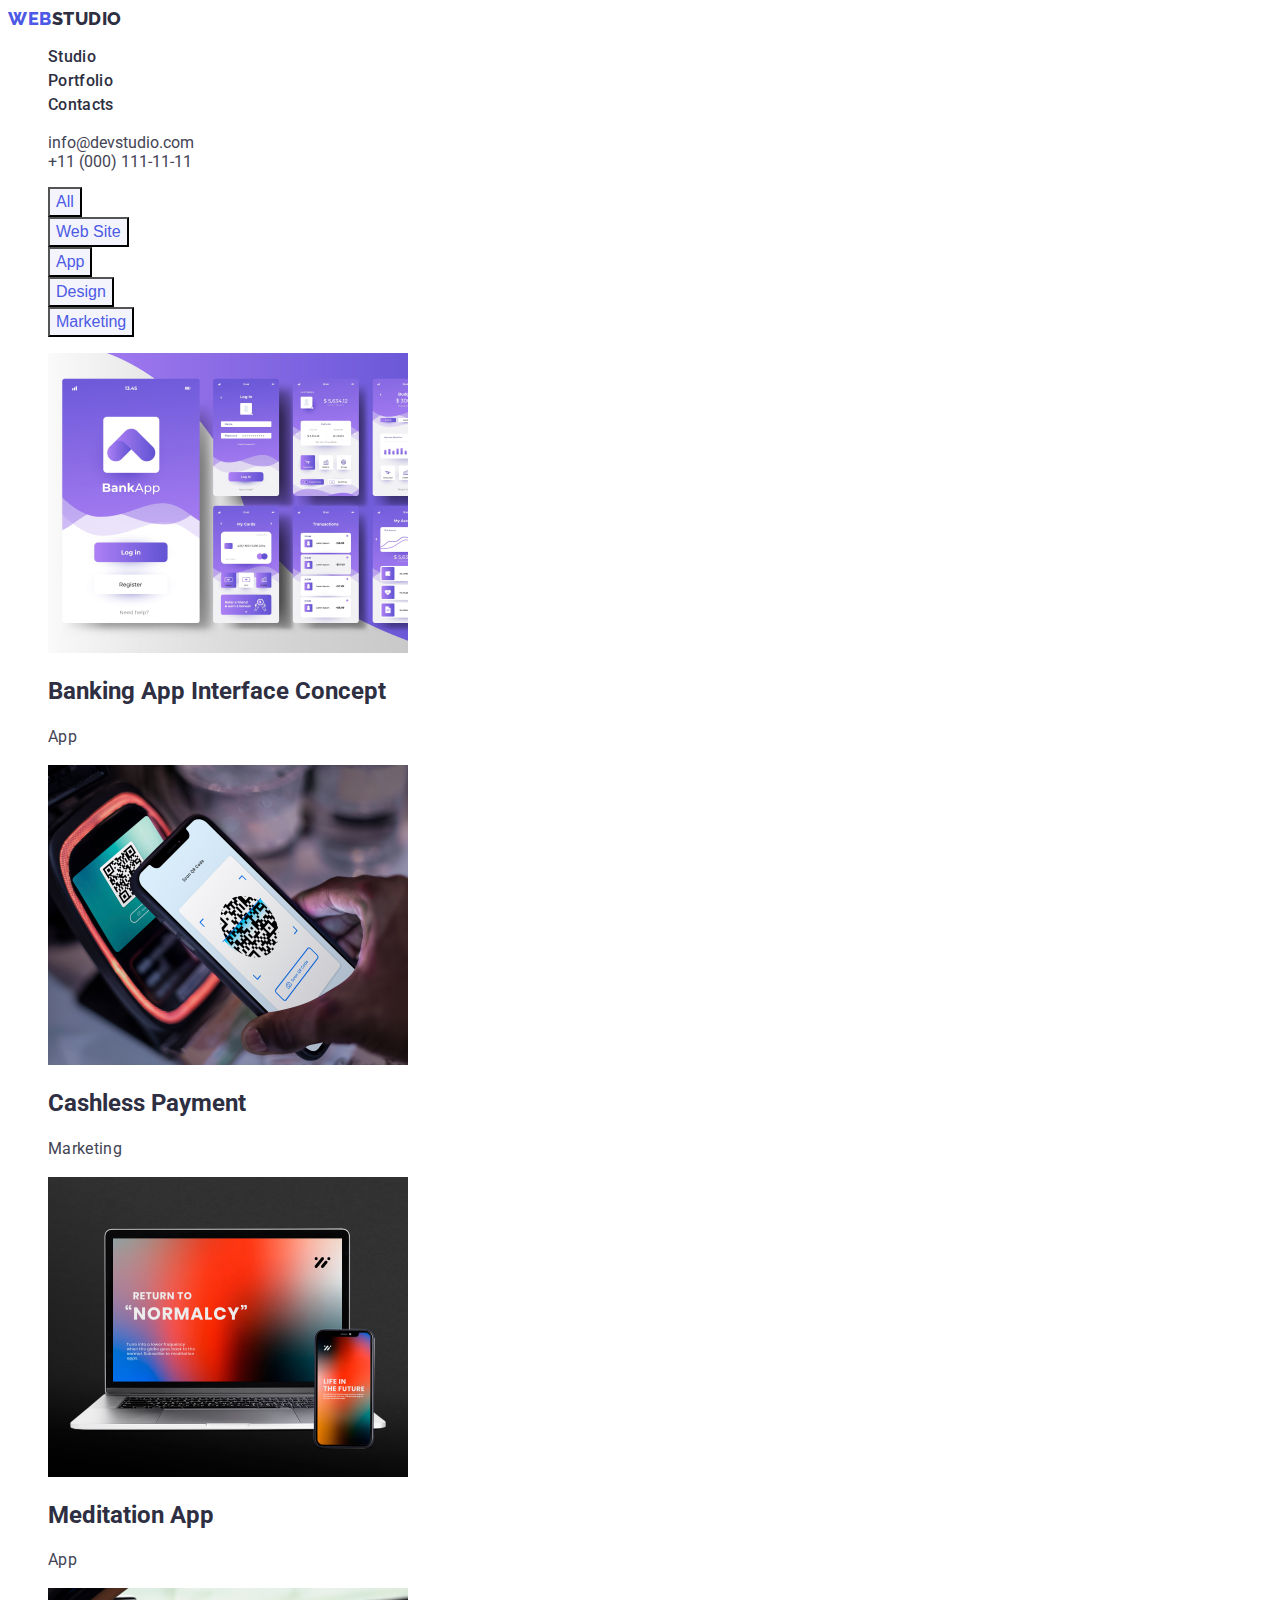
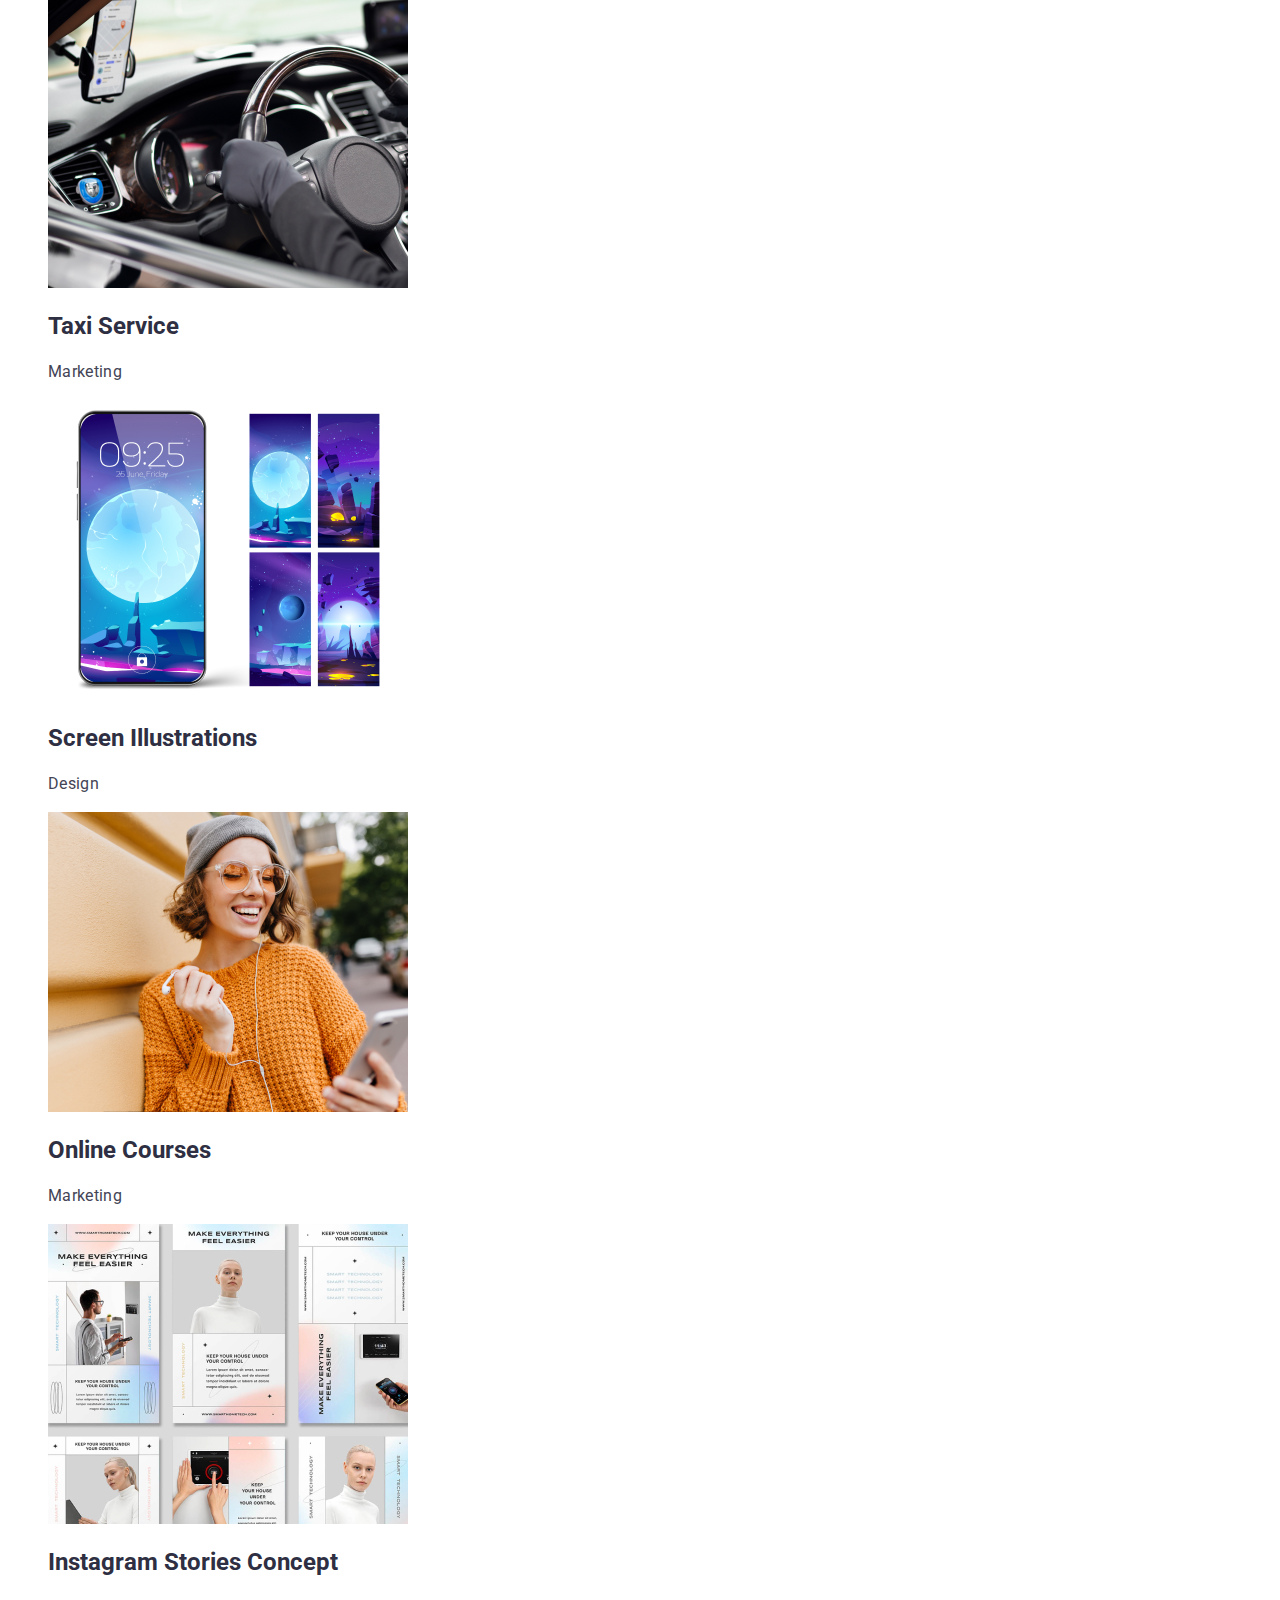
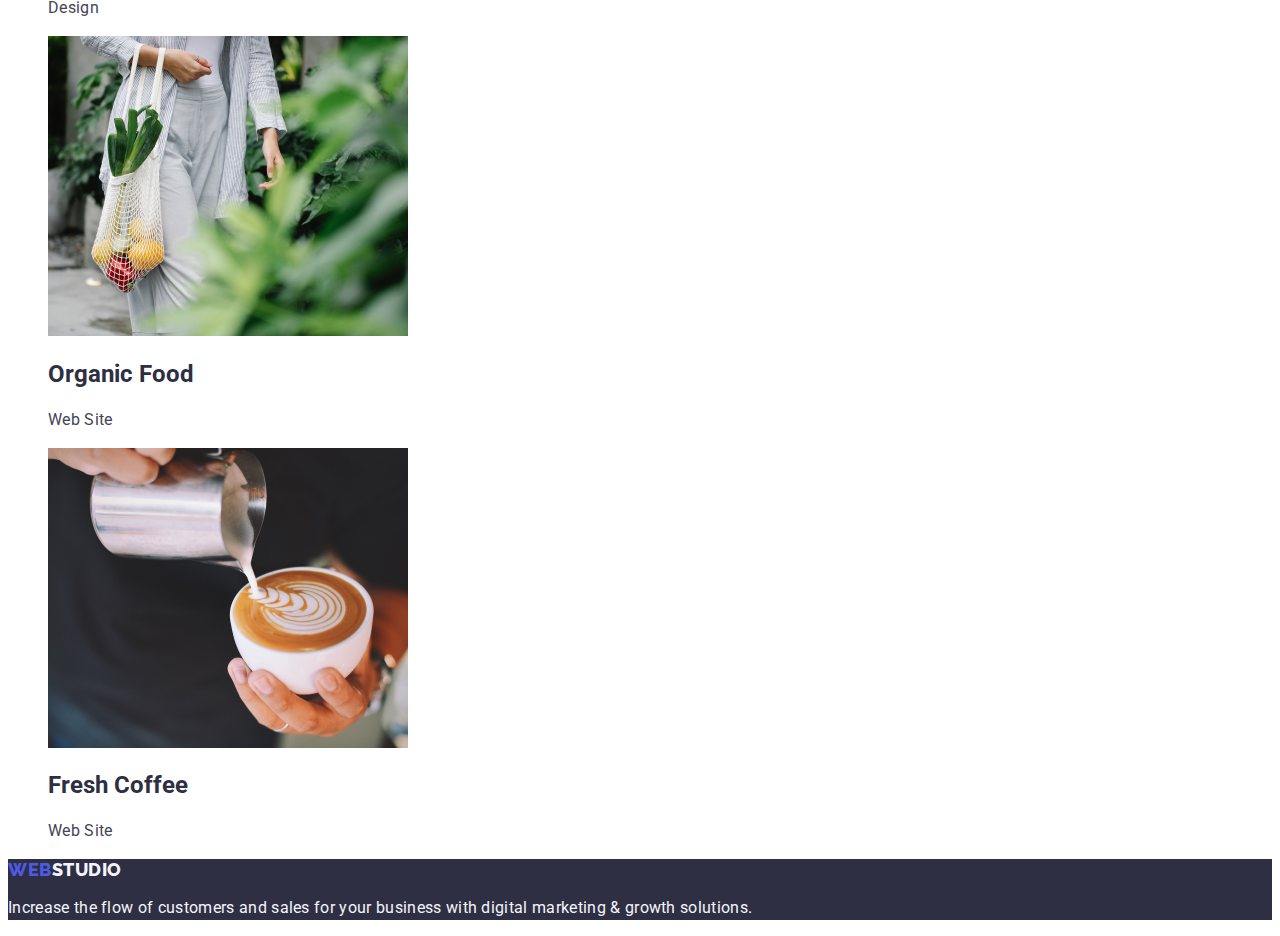
==== portfolio.html @ 75c2d45c "Final commit" ====
<!DOCTYPE html>
<html lang="en">
  <head>
    <meta charset="UTF-8" />
    <meta http-equiv="X-UA-Compatible" content="IE=edge"/>
    <meta name="viewport" content="width=device-width, initial-scale=1.0"/>
    <title>Portfolio</title>
    <link rel="preconnect" href="https://fonts.googleapis.com"/>
    <link rel="preconnect" href="https://fonts.gstatic.com" crossorigin/>
    <link
      href="https://fonts.googleapis.com/css2?family=Raleway:wght@800&family=Roboto:wght@400;500;700;900&display=swap"
      rel="stylesheet"/>
    <link rel="stylesheet" href="./css/styles.css"/>
  </head>
  <body>
    <!-- Header -->
    <header>
      <nav class="navbar">
        <a href="./index.html" class="logo"
          ><span class="logo-web">WEB</span>STUDIO</a
        >
        <ul class="list">
          <li class="list-item">
            <a href="" class="link">Studio</a>
          </li>
          <li class="list-item">
            <a href="./portfolio.html" class="link">Portfolio</a>
          </li>
          <li class="list-item">
            <a href="" class="link">Contacts</a>
          </li>
        </ul>
      </nav>
      <ul class="contacts">
        <li>
          <a href="mailto:info@devstudio.com" class="link"
            >info@devstudio.com</a
          >
        </li>
        <li>
          <a href="tel:+110001111111" class="link">+11 (000) 111-11-11</a>
        </li>
      </ul>
    </header>
    <!-- Main content -->
    <main>
      <section class="portfolio">
        <ul class="filter">
          <li><button type="button" class="button">All</button></li>
          <li><button type="button" class="button">Web Site</button></li>
          <li><button type="button" class="button">App</button></li>
          <li><button type="button" class="button">Design</button></li>
          <li><button type="button" class="button">Marketing</button></li>
        </ul>
        <ul class="portfolio-items">
          <li>
            <img
              src="./images/portfolio1.jpeg"
              alt="Banking App Interface layout"
              width="360"
              height="300"
            />
            <h2>Banking App Interface Concept</h2>
            <p>App</p>
          </li>
          <li>
            <img
              src="./images/portfolio2.jpeg"
              alt="Cashless payment in action"
              width="360"
              height="300"
            />
            <h2>Cashless Payment</h2>
            <p>Marketing</p>
          </li>
          <li>
            <img
              src="./images/portfolio3.jpeg"
              alt="Laptop screen"
              width="360"
              height="300"
            />
            <h2>Meditation App</h2>
            <p>App</p>
          </li>
          <li>
            <img
              src="./images/portfolio4.jpeg"
              alt="A man drives a car"
              width="360"
              height="300"
            />
            <h2>Taxi Service</h2>
            <p>Marketing</p>
          </li>
          <li>
            <img
              src="./images/portfolio5.jpeg"
              alt="Mobile phone interface"
              width="360"
              height="300"/>
            <h2>Screen Illustrations</h2>
            <p>Design</p>
          </li>
          <li>
            <img
              src="./images/portfolio6.jpeg"
              alt="Happy girl looking at her mobile phone screen"
              width="360"
              height="300"
            />
            <h2>Online Courses</h2>
            <p>Marketing</p>
          </li>
          <li>
            <img
              src="./images/portfolio7.jpeg"
              alt="Instagram stories concept layout"
              width="360"
              height="300"
            />
            <h2>Instagram Stories Concept</h2>
            <p>Design</p>
          </li>
          <li>
            <img
              src="./images/portfolio8.jpeg"
              alt="A woman carrying a bag with vegetables"
              width="360"
              height="300"
            />
            <h2>Organic Food</h2>
            <p>Web Site</p>
          </li>
          <li>
            <img
              src="./images/portfolio9.jpeg"
              alt="A cup of delicious coffee"
              width="360"
              height="300"
            />
            <h2>Fresh Coffee</h2>
            <p>Web Site</p>
          </li>
        </ul>
      </section>
    </main>
    <!-- Footer -->
    <footer class="site-footer">
      <a href="./index.html" class="logo"
        ><span class="logo-web">WEB</span>STUDIO</a
      >
      <p>
        Increase the flow of customers and sales for your business with digital
        marketing & growth solutions.
      </p>
    </footer>
  </body>
</html>
---- css/styles.css ----
/* Палітра кольорів 
Колір основного тексту #2e2f42 (Navy Blue)
Колір другорядного тексту background: #434455;(Slate)
Білий колір #FFFFFF;
Клауд колір #F4F4FD;
Фіолетовий: #4D5AE5;
Фіолетовий при наведенні на кнопку background: #404BBF;
*/

:root {
  --primary-text-color: #2e2f42;
  --seconadry-text-color: #434455;
  --text-color-white: #FFFFFF;
  --text-color-cloud: #F4F4FD;
  --text-color-iris: #4D5AE5;
  --text-color-ocean:#404BBF;
}

body {
  font-family: "Roboto", sans-serif;
  color: var(--primary-text-color);
}

.link {
  text-decoration: none;
}

/* Header */

.navbar .list {
  list-style: none;
}

.logo {
  font-family: "Raleway";
  font-style: normal;
  font-weight: 800;
  font-size: 18px;
  line-height: 1.17;
  letter-spacing: 0.03em;
  text-transform: uppercase;
  text-decoration: none;
  color: var(--primary-text-color);
}
.logo .logo-web {
  color: var(--text-color-iris);
}

.navbar .link {
  color: var(--primary-text-color);
  font-style: normal;
  font-weight: 500;
  font-size: 16px;
  line-height: 1.5;
  letter-spacing: 0.02em;
}

.contacts {
  list-style: none;
}

.contacts .link {
  color: var(--seconadry-text-color);
}

.contacts .link:hover,
.contacts .link:focus {
  color: var(--text-color-iris);
}

/* Footer */

.site-footer {
  background-color: var(--primary-text-color);
}

.site-footer .logo-web {
  font-family: "Raleway";
  font-style: normal;
  font-weight: 800;
  font-size: 18px;
  line-height: 1.17;
  letter-spacing: 0.03em;
  color: var(--text-color-iris);
}

.site-footer .logo {
  font-family: "Raleway";
  font-style: normal;
  font-weight: 800;
  font-size: 18px;
  line-height: 1.17;
  letter-spacing: 0.03em;
  color: var(--text-color-cloud);
}

.site-footer p {
  font-size: 16px;
  line-height: 1.5;
  letter-spacing: 0.02em;
  color: var(--text-color-cloud);
}

/* Main page */

/* Hero */

.hero {
  background-color: var(--primary-text-color);
  /* Доданий для того, щоб було видно hero title */
}
.hero-title {
  font-style: normal;
  font-weight: 700;
  font-size: 56px;
  line-height: 1.07;
  letter-spacing: 0.02em;
  color: var(--text-color-white);
}
.hero-button {
  color: var(--text-color-white);
  background-color: var(--text-color-iris);
  font-style: normal;
  font-weight: 500;
  font-size: 16px;
  line-height: 1.5;
  letter-spacing: 0.04em;
  cursor: pointer;
}

.hero-button:hover,
.hero-button:focus {
  color: var(--text-color-iris);
  background-color: var(--text-color-white);
}


/* Our values */

.our-values-section ul {
  list-style: none;
}

.our-values-section h3 {
  font-style: normal;
  font-weight: 500;
  font-size: 20px;
  line-height: 1.2;
  letter-spacing: 0.02em;
}
.our-values-section p {
  font-size: 16px;
  line-height: 1.5;
  letter-spacing: 0.02em;
  color: var(--seconadry-text-color);
}
/* What are we doing */

.our-job-section h2 {
  font-style: normal;
  font-weight: 700;
  font-size: 36px;
  line-height: 1.11;
  letter-spacing: 0.02em;
  text-transform: capitalize;
}

.our-job-section ul {
  list-style: none;
}

/* Our team */

.our-team-section h2 {
  font-style: normal;
  font-weight: 700;
  font-size: 36px;
  line-height: 1.11;
  letter-spacing: 0.02em;
  text-transform: capitalize;
}

.our-team-section ul {
  list-style: none;
}

.our-team-section h3 {
  font-style: normal;
  font-weight: 500;
  font-size: 20px;
  line-height: 1.2;
  letter-spacing: 0.02em;
}

.our-team-section p {
  font-size: 16px;
  line-height: 1.5;
  letter-spacing: 0.02em;
  color: var(--seconadry-text-color);
}

/* Portfolio page */

/* Filter */

.filter {
  list-style: none;
}

.filter .button {
  color: var(--text-color-iris);
  background-color: var(--text-color-cloud);
  font-style: normal;
  font-weight: 500;
  font-size: 16px;
  line-height: 1.5;
  cursor: pointer;
}

.filter .button:hover,
.filter .button:focus {
  color: var(--text-color-white);
  background-color: var(--text-color-ocean);
}

/* Portfolio items */

.portfolio-items {
  list-style: none;
}

.porfolio-items h2 {
  font-style: normal;
  font-weight: 500;
  font-size: 20px;
  line-height: 1.2;
  letter-spacing: 0.02em;
  color: var(--primary-text-color);
}

.portfolio-items p {
  font-size: 16px;
  line-height: 1.5;
  letter-spacing: 0.02em;
  color: var(--seconadry-text-color);
}
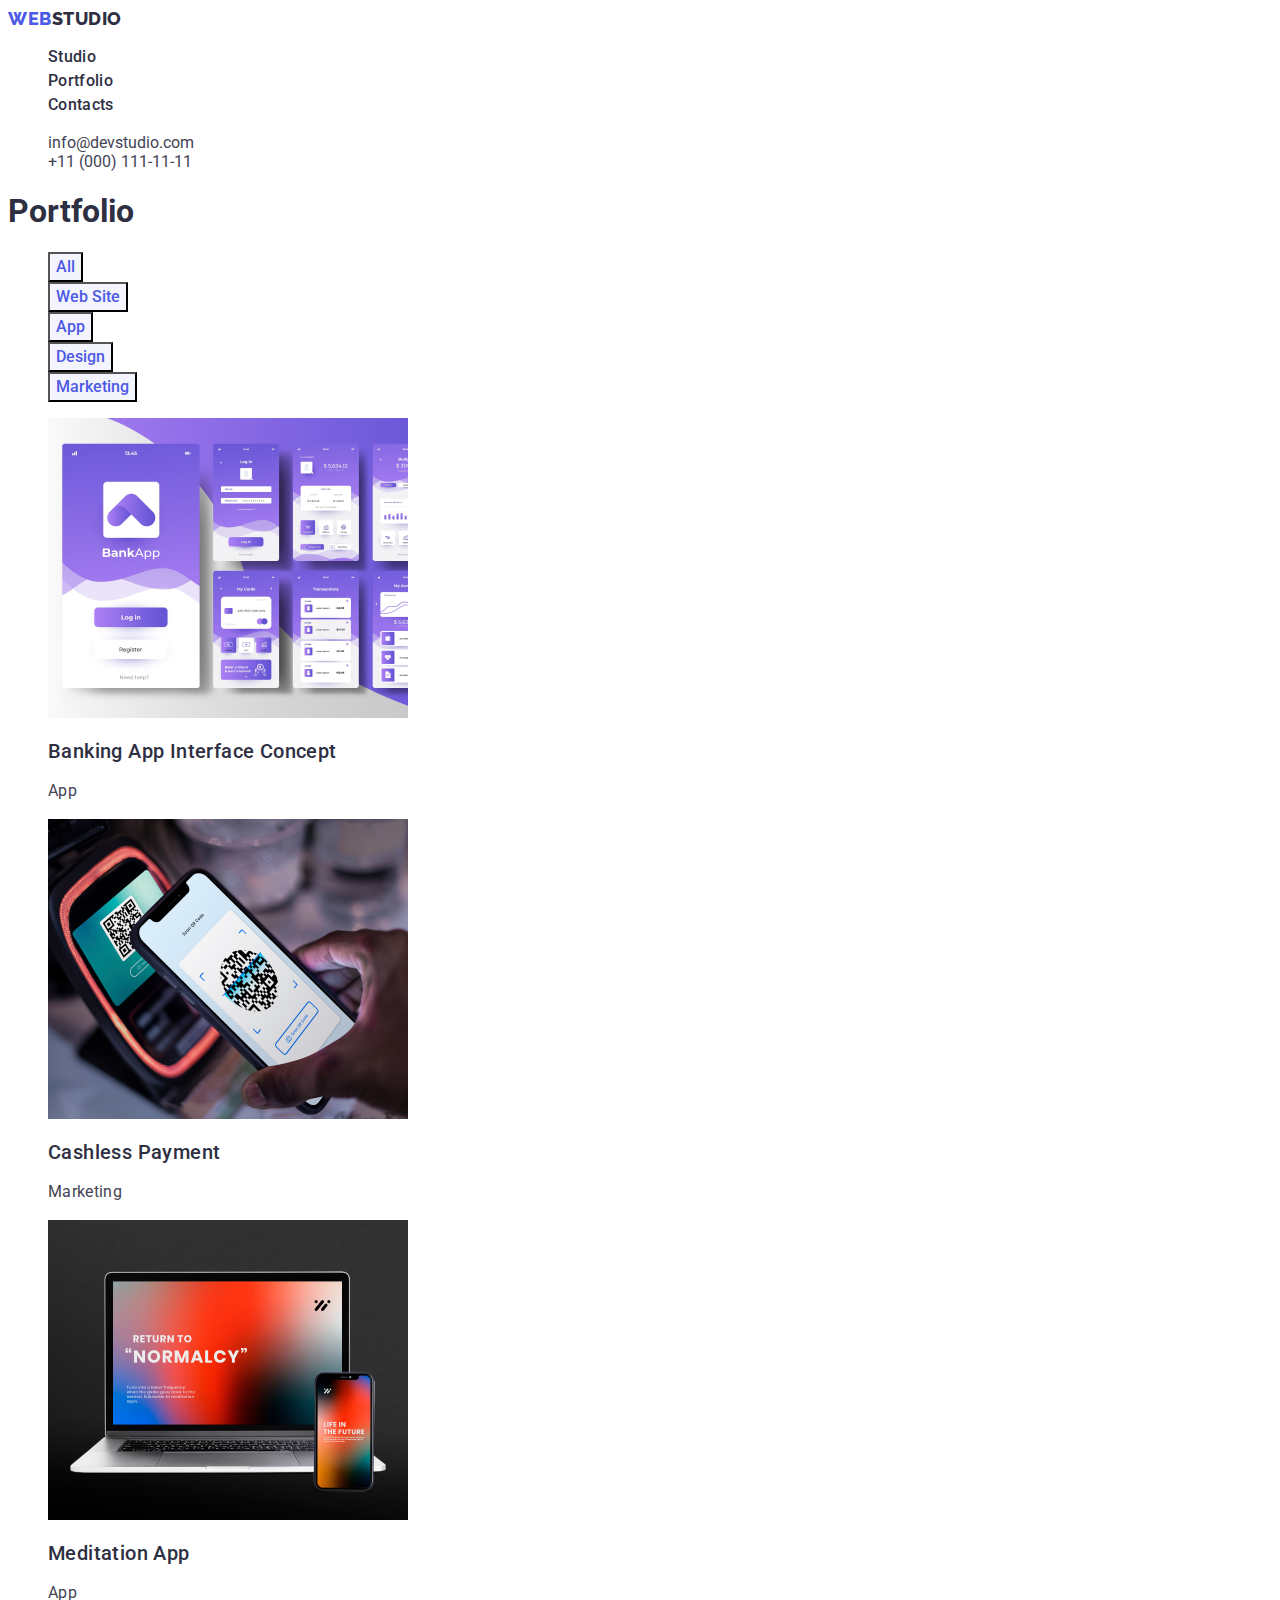
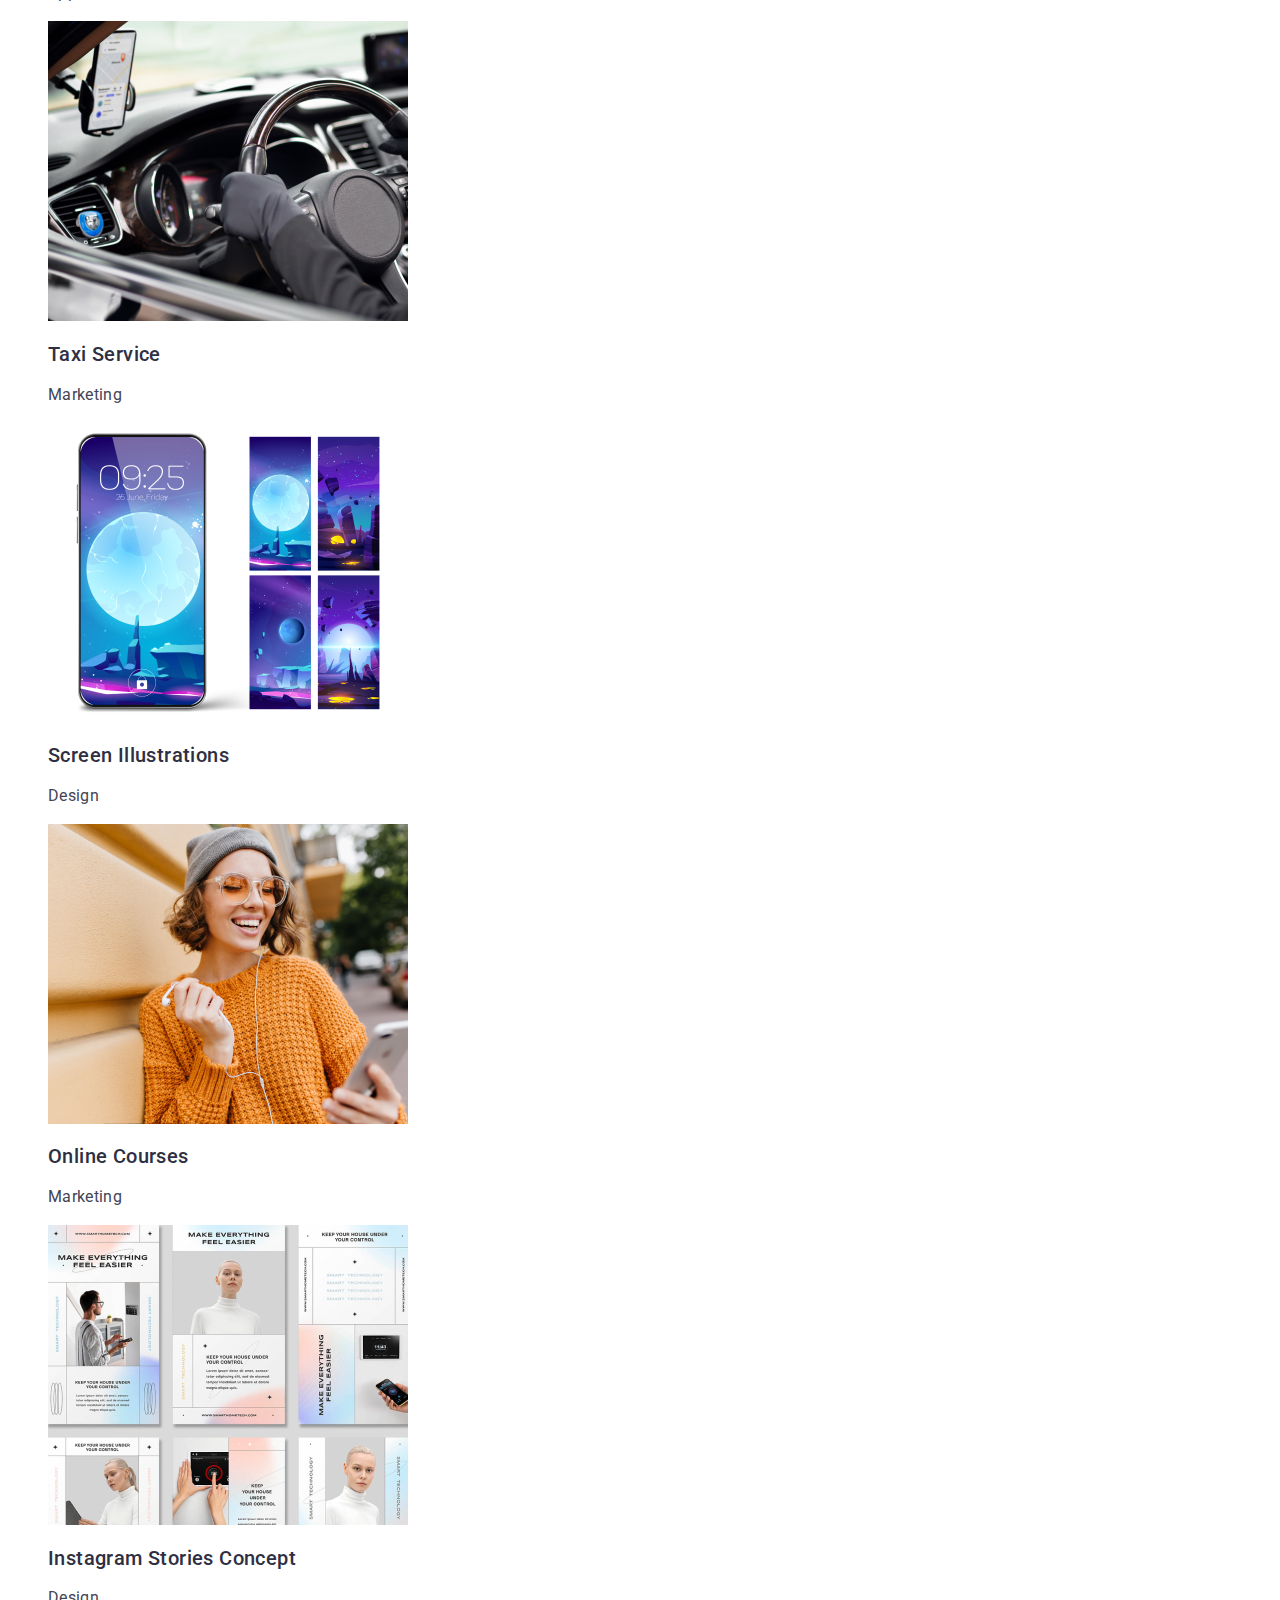
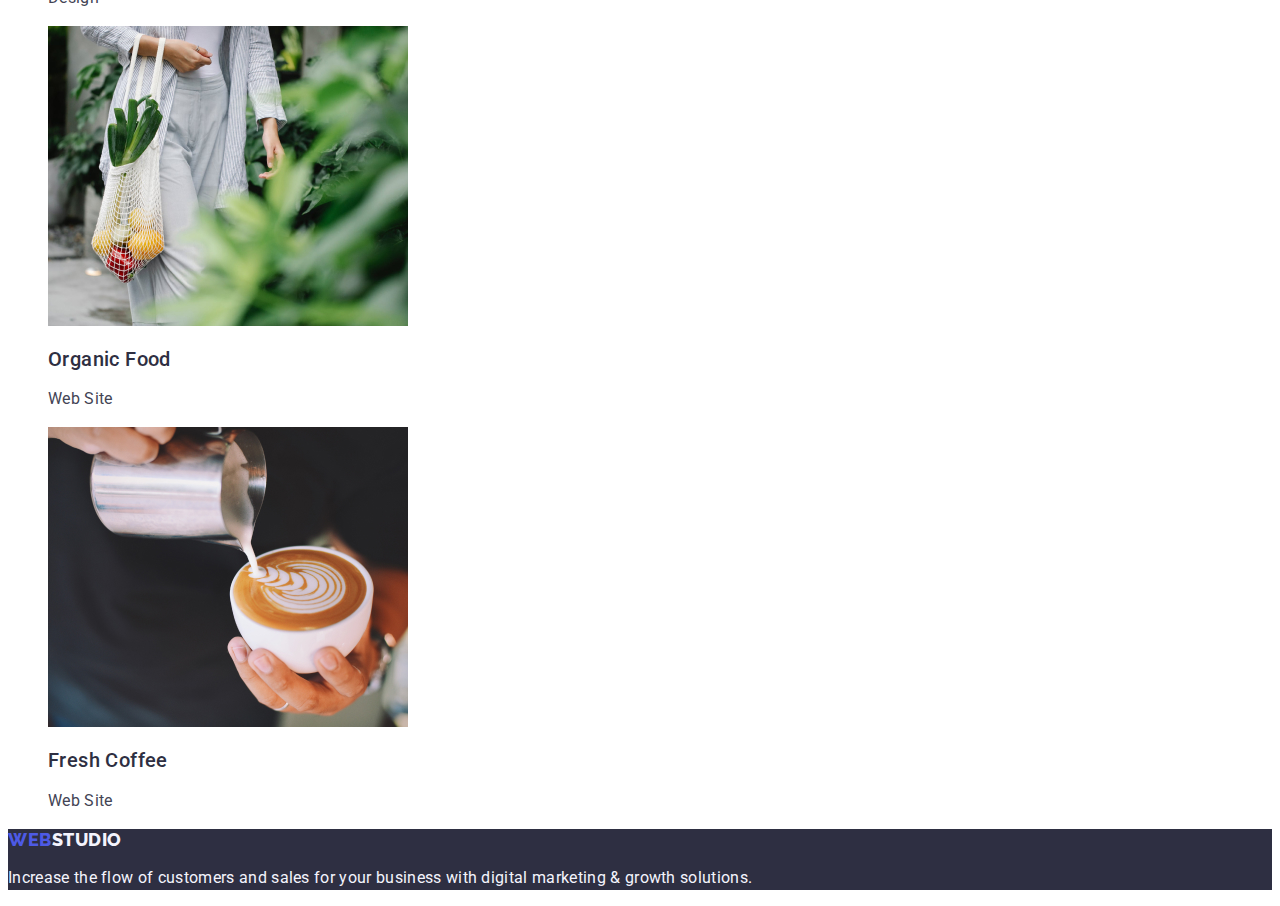
==== commit 4fc0f206: "Edited version (09.03.22)" ====
--- a/portfolio.html
+++ b/portfolio.html
@@ -45,6 +45,7 @@
     <!-- Main content -->
     <main>
       <section class="portfolio">
+        <h1 class="portfolio-header">Portfolio</h1>
         <ul class="filter">
           <li><button type="button" class="button">All</button></li>
           <li><button type="button" class="button">Web Site</button></li>
@@ -54,6 +55,7 @@
         </ul>
         <ul class="portfolio-items">
           <li>
+            <a href="" class="link portfolio-item-link">
             <img
               src="./images/portfolio1.jpeg"
               alt="Banking App Interface layout"
@@ -62,8 +64,10 @@
             />
             <h2>Banking App Interface Concept</h2>
             <p>App</p>
+          </a>
           </li>
           <li>
+            <a href="" class="link portfolio-item-link">
             <img
               src="./images/portfolio2.jpeg"
               alt="Cashless payment in action"
@@ -72,8 +76,10 @@
             />
             <h2>Cashless Payment</h2>
             <p>Marketing</p>
+          </a>
           </li>
           <li>
+            <a href="" class="link portfolio-item-link">
             <img
               src="./images/portfolio3.jpeg"
               alt="Laptop screen"
@@ -82,8 +88,10 @@
             />
             <h2>Meditation App</h2>
             <p>App</p>
+            </a>
           </li>
           <li>
+            <a href="" class="link portfolio-item-link">
             <img
               src="./images/portfolio4.jpeg"
               alt="A man drives a car"
@@ -92,8 +100,10 @@
             />
             <h2>Taxi Service</h2>
             <p>Marketing</p>
+          </a>
           </li>
           <li>
+            <a href="" class="link portfolio-item-link">
             <img
               src="./images/portfolio5.jpeg"
               alt="Mobile phone interface"
@@ -101,8 +111,10 @@
               height="300"/>
             <h2>Screen Illustrations</h2>
             <p>Design</p>
+          </a>
           </li>
           <li>
+            <a href="" class="link portfolio-item-link">
             <img
               src="./images/portfolio6.jpeg"
               alt="Happy girl looking at her mobile phone screen"
@@ -111,8 +123,10 @@
             />
             <h2>Online Courses</h2>
             <p>Marketing</p>
+          </a>
           </li>
           <li>
+            <a href="" class="link portfolio-item-link">
             <img
               src="./images/portfolio7.jpeg"
               alt="Instagram stories concept layout"
@@ -121,8 +135,10 @@
             />
             <h2>Instagram Stories Concept</h2>
             <p>Design</p>
+          </a>
           </li>
           <li>
+            <a href="" class="link portfolio-item-link">
             <img
               src="./images/portfolio8.jpeg"
               alt="A woman carrying a bag with vegetables"
@@ -131,8 +147,10 @@
             />
             <h2>Organic Food</h2>
             <p>Web Site</p>
+          </a>
           </li>
           <li>
+            <a href="" class="link portfolio-item-link">
             <img
               src="./images/portfolio9.jpeg"
               alt="A cup of delicious coffee"
@@ -141,6 +159,7 @@
             />
             <h2>Fresh Coffee</h2>
             <p>Web Site</p>
+          </a>
           </li>
         </ul>
       </section>
--- a/css/styles.css
+++ b/css/styles.css
@@ -33,7 +33,6 @@
 
 .logo {
   font-family: "Raleway";
-  font-style: normal;
   font-weight: 800;
   font-size: 18px;
   line-height: 1.17;
@@ -46,9 +45,13 @@
   color: var(--text-color-iris);
 }
 
+.list-item .link:hover,
+.list-item .link:focus {
+color: var(--text-color-ocean);
+}
+
 .navbar .link {
   color: var(--primary-text-color);
-  font-style: normal;
   font-weight: 500;
   font-size: 16px;
   line-height: 1.5;
@@ -65,7 +68,7 @@
 
 .contacts .link:hover,
 .contacts .link:focus {
-  color: var(--text-color-iris);
+  color: var(--text-color-ocean);
 }
 
 /* Footer */
@@ -76,7 +79,6 @@
 
 .site-footer .logo-web {
   font-family: "Raleway";
-  font-style: normal;
   font-weight: 800;
   font-size: 18px;
   line-height: 1.17;
@@ -86,7 +88,6 @@
 
 .site-footer .logo {
   font-family: "Raleway";
-  font-style: normal;
   font-weight: 800;
   font-size: 18px;
   line-height: 1.17;
@@ -110,7 +111,7 @@
   /* Доданий для того, щоб було видно hero title */
 }
 .hero-title {
-  font-style: normal;
+  text-align: center;
   font-weight: 700;
   font-size: 56px;
   line-height: 1.07;
@@ -120,7 +121,6 @@
 .hero-button {
   color: var(--text-color-white);
   background-color: var(--text-color-iris);
-  font-style: normal;
   font-weight: 500;
   font-size: 16px;
   line-height: 1.5;
@@ -130,19 +130,21 @@
 
 .hero-button:hover,
 .hero-button:focus {
-  color: var(--text-color-iris);
-  background-color: var(--text-color-white);
+  background-color: var(--text-color-ocean);
 }
 
 
 /* Our values */
 
+.our-values-section h2 {
+  display: none;
+}
+
 .our-values-section ul {
   list-style: none;
 }
 
 .our-values-section h3 {
-  font-style: normal;
   font-weight: 500;
   font-size: 20px;
   line-height: 1.2;
@@ -157,7 +159,7 @@
 /* What are we doing */
 
 .our-job-section h2 {
-  font-style: normal;
+  text-align: center;
   font-weight: 700;
   font-size: 36px;
   line-height: 1.11;
@@ -171,8 +173,12 @@
 
 /* Our team */
 
+.our-team-section {
+  background-color: var(--text-color-cloud);
+}
+
 .our-team-section h2 {
-  font-style: normal;
+  text-align: center;
   font-weight: 700;
   font-size: 36px;
   line-height: 1.11;
@@ -210,11 +216,12 @@
 .filter .button {
   color: var(--text-color-iris);
   background-color: var(--text-color-cloud);
-  font-style: normal;
-  font-weight: 500;
-  font-size: 16px;
+  font-weight: 500;
+  font-size: 16px;
+  font-family: inherit;
   line-height: 1.5;
   cursor: pointer;
+
 }
 
 .filter .button:hover,
@@ -229,8 +236,7 @@
   list-style: none;
 }
 
-.porfolio-items h2 {
-  font-style: normal;
+.portfolio-items h2 {
   font-weight: 500;
   font-size: 20px;
   line-height: 1.2;
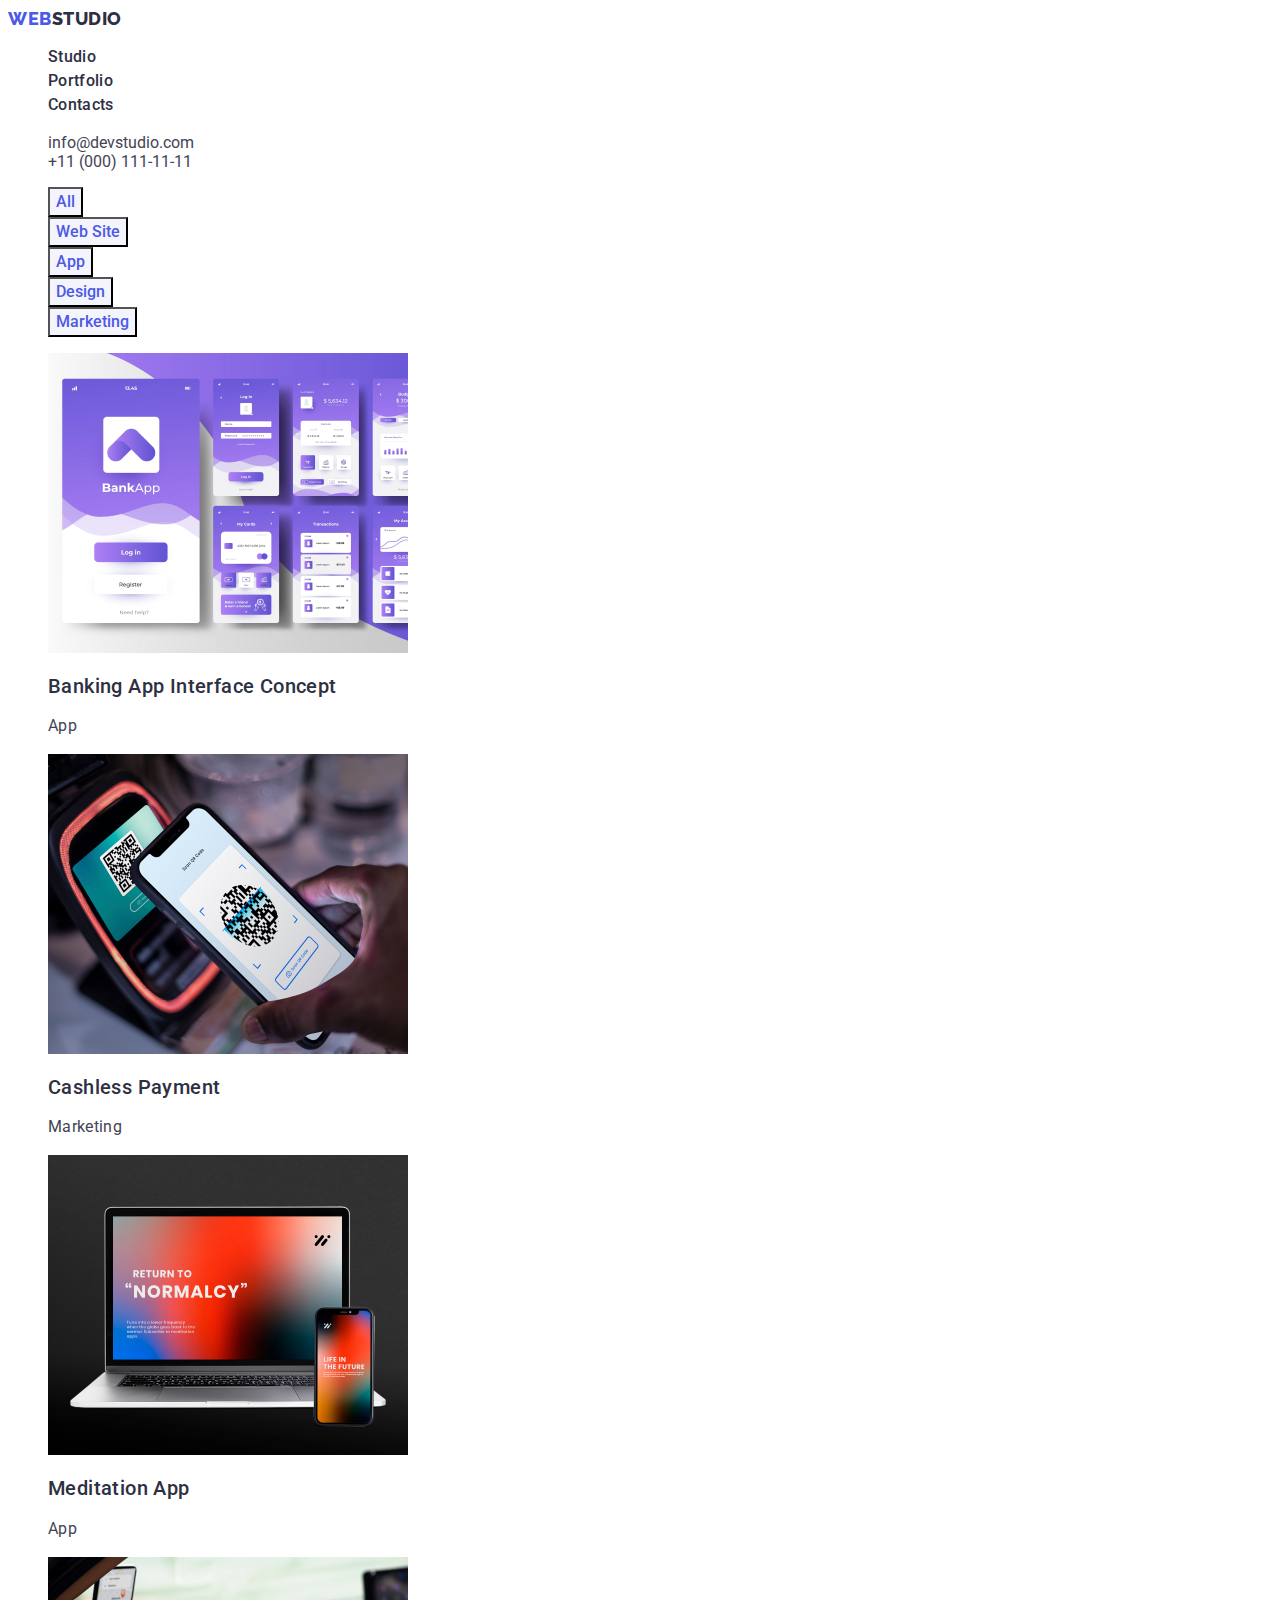
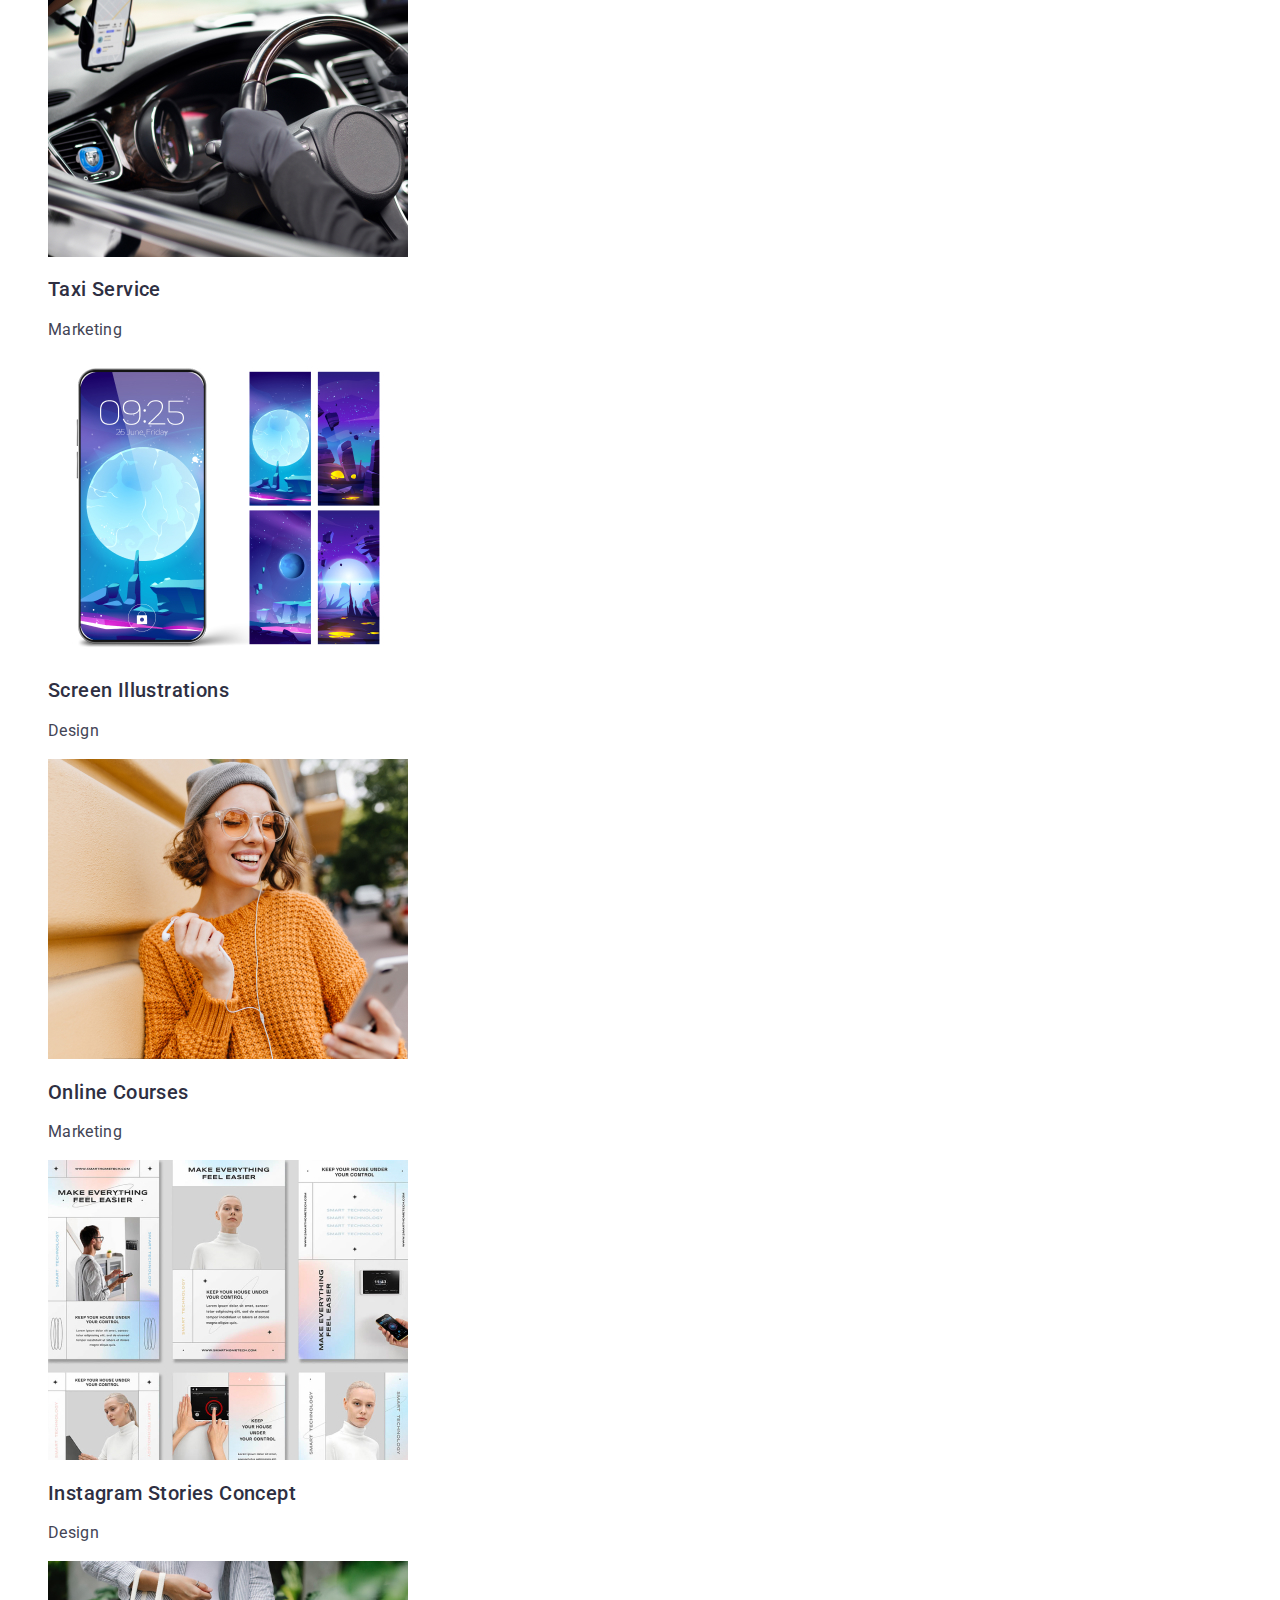
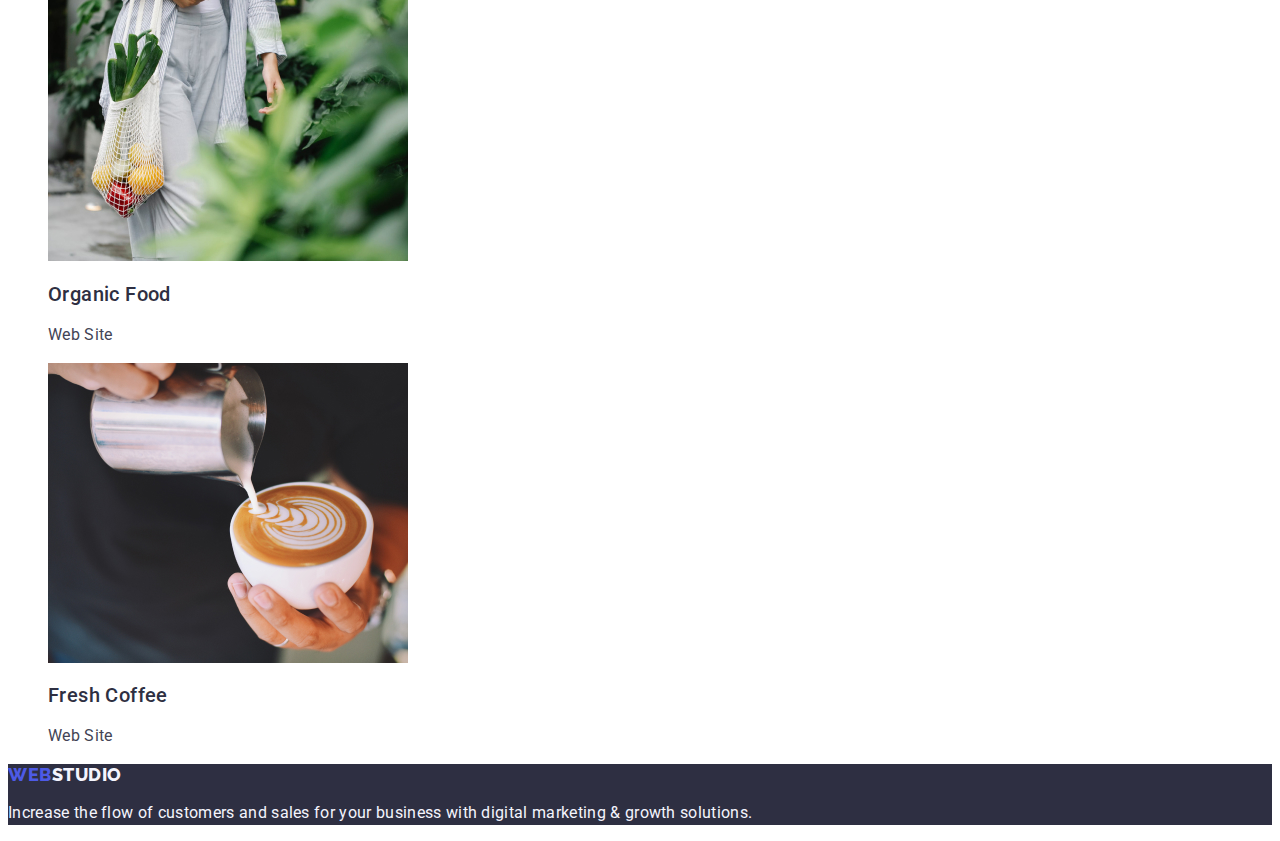
==== commit a304e953: "Update portfolio.html" ====
--- a/portfolio.html
+++ b/portfolio.html
@@ -2,15 +2,16 @@
 <html lang="en">
   <head>
     <meta charset="UTF-8" />
-    <meta http-equiv="X-UA-Compatible" content="IE=edge"/>
-    <meta name="viewport" content="width=device-width, initial-scale=1.0"/>
+    <meta http-equiv="X-UA-Compatible" content="IE=edge" />
+    <meta name="viewport" content="width=device-width, initial-scale=1.0" />
     <title>Portfolio</title>
-    <link rel="preconnect" href="https://fonts.googleapis.com"/>
-    <link rel="preconnect" href="https://fonts.gstatic.com" crossorigin/>
+    <link rel="preconnect" href="https://fonts.googleapis.com" />
+    <link rel="preconnect" href="https://fonts.gstatic.com" crossorigin />
     <link
       href="https://fonts.googleapis.com/css2?family=Raleway:wght@800&family=Roboto:wght@400;500;700;900&display=swap"
-      rel="stylesheet"/>
-    <link rel="stylesheet" href="./css/styles.css"/>
+      rel="stylesheet"
+    />
+    <link rel="stylesheet" href="./css/styles.css" />
   </head>
   <body>
     <!-- Header -->
@@ -56,110 +57,111 @@
         <ul class="portfolio-items">
           <li>
             <a href="" class="link portfolio-item-link">
-            <img
-              src="./images/portfolio1.jpeg"
-              alt="Banking App Interface layout"
-              width="360"
-              height="300"
-            />
-            <h2>Banking App Interface Concept</h2>
-            <p>App</p>
-          </a>
-          </li>
-          <li>
-            <a href="" class="link portfolio-item-link">
-            <img
-              src="./images/portfolio2.jpeg"
-              alt="Cashless payment in action"
-              width="360"
-              height="300"
-            />
-            <h2>Cashless Payment</h2>
-            <p>Marketing</p>
-          </a>
-          </li>
-          <li>
-            <a href="" class="link portfolio-item-link">
-            <img
-              src="./images/portfolio3.jpeg"
-              alt="Laptop screen"
-              width="360"
-              height="300"
-            />
-            <h2>Meditation App</h2>
-            <p>App</p>
+              <img
+                src="./images/portfolio1.jpeg"
+                alt="Banking App Interface layout"
+                width="360"
+                height="300"
+              />
+              <h2>Banking App Interface Concept</h2>
+              <p>App</p>
             </a>
           </li>
           <li>
             <a href="" class="link portfolio-item-link">
-            <img
-              src="./images/portfolio4.jpeg"
-              alt="A man drives a car"
-              width="360"
-              height="300"
-            />
-            <h2>Taxi Service</h2>
-            <p>Marketing</p>
-          </a>
+              <img
+                src="./images/portfolio2.jpeg"
+                alt="Cashless payment in action"
+                width="360"
+                height="300"
+              />
+              <h2>Cashless Payment</h2>
+              <p>Marketing</p>
+            </a>
           </li>
           <li>
             <a href="" class="link portfolio-item-link">
-            <img
-              src="./images/portfolio5.jpeg"
-              alt="Mobile phone interface"
-              width="360"
-              height="300"/>
-            <h2>Screen Illustrations</h2>
-            <p>Design</p>
-          </a>
+              <img
+                src="./images/portfolio3.jpeg"
+                alt="Laptop screen"
+                width="360"
+                height="300"
+              />
+              <h2>Meditation App</h2>
+              <p>App</p>
+            </a>
           </li>
           <li>
             <a href="" class="link portfolio-item-link">
-            <img
-              src="./images/portfolio6.jpeg"
-              alt="Happy girl looking at her mobile phone screen"
-              width="360"
-              height="300"
-            />
-            <h2>Online Courses</h2>
-            <p>Marketing</p>
-          </a>
+              <img
+                src="./images/portfolio4.jpeg"
+                alt="A man drives a car"
+                width="360"
+                height="300"
+              />
+              <h2>Taxi Service</h2>
+              <p>Marketing</p>
+            </a>
           </li>
           <li>
             <a href="" class="link portfolio-item-link">
-            <img
-              src="./images/portfolio7.jpeg"
-              alt="Instagram stories concept layout"
-              width="360"
-              height="300"
-            />
-            <h2>Instagram Stories Concept</h2>
-            <p>Design</p>
-          </a>
+              <img
+                src="./images/portfolio5.jpeg"
+                alt="Mobile phone interface"
+                width="360"
+                height="300"
+              />
+              <h2>Screen Illustrations</h2>
+              <p>Design</p>
+            </a>
           </li>
           <li>
             <a href="" class="link portfolio-item-link">
-            <img
-              src="./images/portfolio8.jpeg"
-              alt="A woman carrying a bag with vegetables"
-              width="360"
-              height="300"
-            />
-            <h2>Organic Food</h2>
-            <p>Web Site</p>
-          </a>
+              <img
+                src="./images/portfolio6.jpeg"
+                alt="Happy girl looking at her mobile phone screen"
+                width="360"
+                height="300"
+              />
+              <h2>Online Courses</h2>
+              <p>Marketing</p>
+            </a>
           </li>
           <li>
             <a href="" class="link portfolio-item-link">
-            <img
-              src="./images/portfolio9.jpeg"
-              alt="A cup of delicious coffee"
-              width="360"
-              height="300"
-            />
-            <h2>Fresh Coffee</h2>
-            <p>Web Site</p>
-          </a>
+              <img
+                src="./images/portfolio7.jpeg"
+                alt="Instagram stories concept layout"
+                width="360"
+                height="300"
+              />
+              <h2>Instagram Stories Concept</h2>
+              <p>Design</p>
+            </a>
+          </li>
+          <li>
+            <a href="" class="link portfolio-item-link">
+              <img
+                src="./images/portfolio8.jpeg"
+                alt="A woman carrying a bag with vegetables"
+                width="360"
+                height="300"
+              />
+              <h2>Organic Food</h2>
+              <p>Web Site</p>
+            </a>
+          </li>
+          <li>
+            <a href="" class="link portfolio-item-link">
+              <img
+                src="./images/portfolio9.jpeg"
+                alt="A cup of delicious coffee"
+                width="360"
+                height="300"
+              />
+              <h2>Fresh Coffee</h2>
+              <p>Web Site</p>
+            </a>
           </li>
         </ul>
       </section>
--- a/css/styles.css
+++ b/css/styles.css
@@ -207,6 +207,10 @@
 
 /* Portfolio page */
 
+.portfolio-header {
+  display: none;
+}
+
 /* Filter */
 
 .filter {
